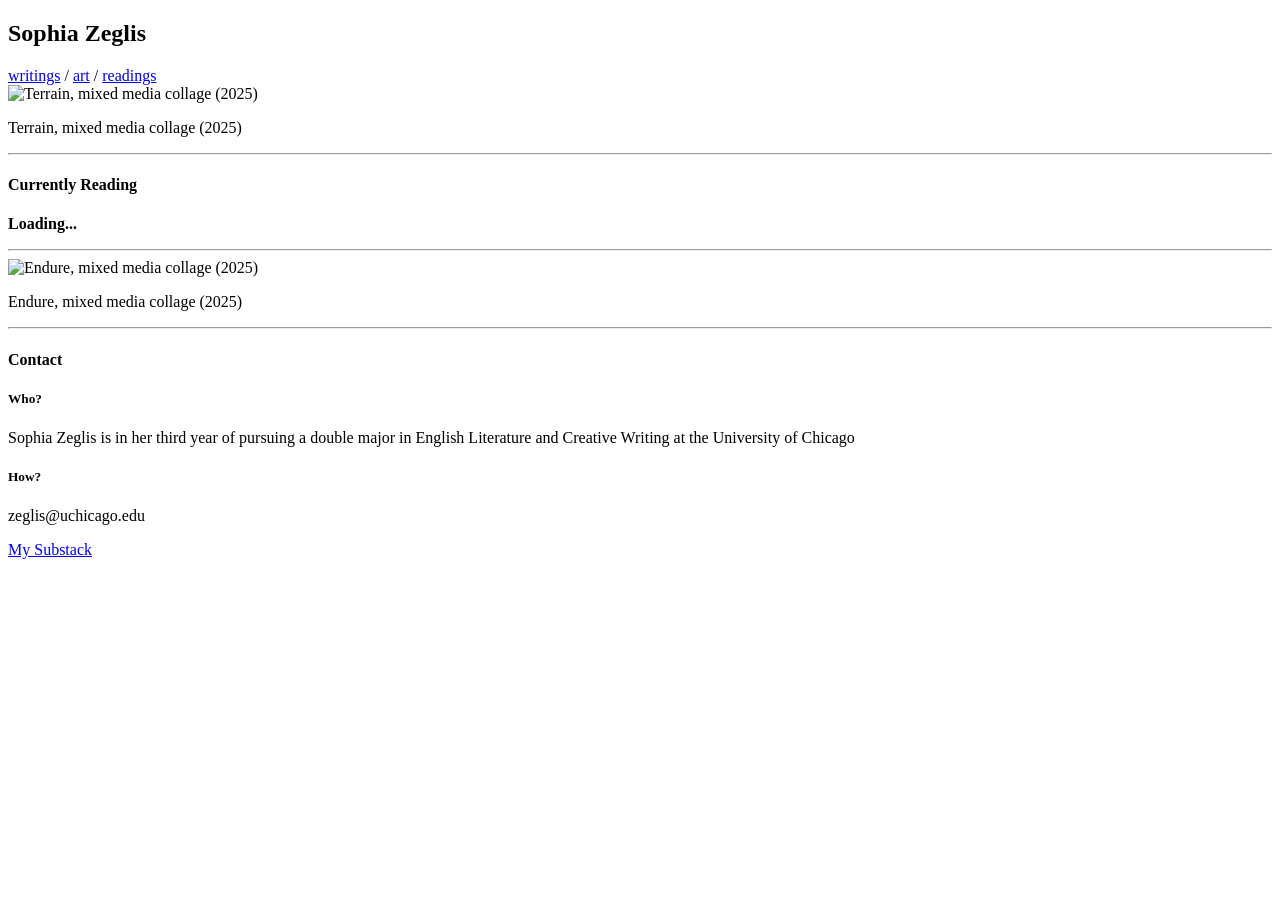
==== index.html @ c7559dae "Add website with responsive artwork gallery" ====
<!doctype html>
<html lang="en">
<head>
  <meta charset="utf-8">
  <meta name="viewport" content="width=device-width, initial-scale=1">
  <title>Sophia Zeglis</title>
  <link rel="stylesheet" href="main.css">
</head>
<body>

  <!-- Header -->
  <div class="site-header">
    <h2>Sophia Zeglis</h2>
    <nav>
      <a href="writings.html">writings</a> / <a href="art.html">art</a> / <a href="readings.html">readings</a>
    </nav>
  </div>

  <!-- Artwork -->
  <div class="image-wrapper">
    <img src="https://i.imgur.com/75W42rY.jpeg"
         alt="Terrain, mixed media collage (2025)"
         class="full-width-img">
    <p class="image-caption">Terrain, mixed media collage (2025)</p>
  </div>

  <hr>

  <!-- Currently Reading Section -->
  <div class="section-bar bar-dark">
    <h4>Currently Reading</h4>
  </div>

  <div class="content-block-left" id="currently-reading">
    <p><strong>Loading...</strong></p>
  </div>

  <hr>

  <!-- Artwork -->
  <div class="image-wrapper">
    <img src="https://i.imgur.com/TRMEMPQ.jpeg"
         alt="Endure, mixed media collage (2025)"
         class="full-width-img">
    <p class="image-caption">Endure, mixed media collage (2025)</p>
  </div>

  <hr>

  <!-- Contact Section -->
  <div class="section-bar bar-light">
    <h4>Contact</h4>
  </div>

  <div class="content-block">
    <h5 class="mb-small">Who?</h5>
    <p class="mb-medium">
      Sophia Zeglis is in her third year of pursuing a double major in English Literature 
      and Creative Writing at the University of Chicago
    </p>

    <h5 class="mb-small">How?</h5>
    <p class="mb-small">zeglis@uchicago.edu</p>
    <p>
      <a href="https://myhandinthecircle.substack.com/?utm_source=substack&utm_medium=web&utm_campaign=substack_profile"
         target="_blank" rel="noopener noreferrer">
        My Substack
      </a>
    </p>
  </div>

  <!-- Script to load latest reading -->
  <script>
    fetch('readings.html')
      .then(r => r.text())
      .then(html => {
        const doc = new DOMParser().parseFromString(html, 'text/html');
        const latest = doc.querySelector('.reading-entry');
        
        if (latest) {
          const container = document.getElementById('currently-reading');
          const title = latest.querySelector('p:first-of-type');
          const quote = latest.querySelector('blockquote');
          
          let content = '';
          if (title) {
            content += `<p class="mb-small"><strong>${title.innerHTML}</strong></p>`;
          }
          if (quote) {
            content += `<blockquote class="left-align">${quote.innerHTML}</blockquote>`;
          }
          
          container.innerHTML = content;
        }
      })
      .catch(err => console.error('Failed to load reading:', err));
  </script>

</body>
</html>
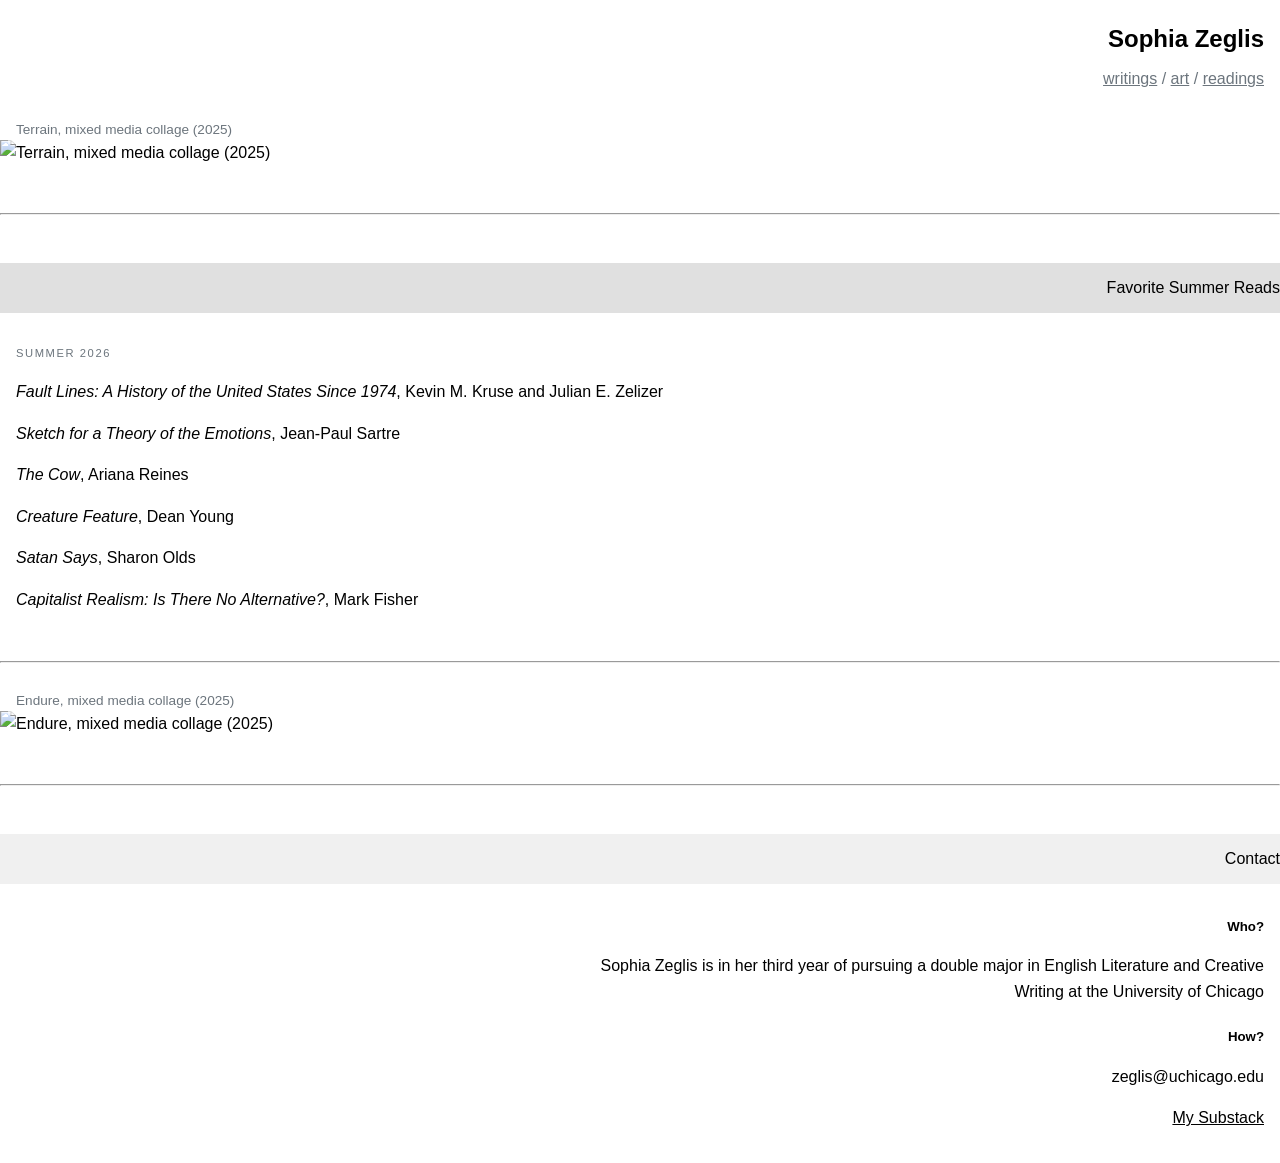
==== commit 08be0b51: "Show latest reading list on homepage" ====
--- a/index.html
+++ b/index.html
@@ -26,9 +26,9 @@
 
   <hr>
 
-  <!-- Currently Reading Section -->
+  <!-- Latest Reading Section -->
   <div class="section-bar bar-dark">
-    <h4>Currently Reading</h4>
+    <h4 id="latest-reading-heading">Latest Reads</h4>
   </div>
 
   <div class="content-block-left" id="currently-reading">
@@ -69,7 +69,7 @@
     </p>
   </div>
 
-  <!-- Script to load latest reading -->
+  <!-- Script to load latest reading list -->
   <script>
     fetch('readings.html')
       .then(r => r.text())
@@ -79,18 +79,13 @@
         
         if (latest) {
           const container = document.getElementById('currently-reading');
-          const title = latest.querySelector('p:first-of-type');
-          const quote = latest.querySelector('blockquote');
-          
-          let content = '';
-          if (title) {
-            content += `<p class="mb-small"><strong>${title.innerHTML}</strong></p>`;
+          const heading = document.getElementById('latest-reading-heading');
+
+          if (latest.dataset.heading) {
+            heading.textContent = latest.dataset.heading;
           }
-          if (quote) {
-            content += `<blockquote class="left-align">${quote.innerHTML}</blockquote>`;
-          }
-          
-          container.innerHTML = content;
+
+          container.innerHTML = latest.innerHTML;
         }
       })
       .catch(err => console.error('Failed to load reading:', err));
--- a/main.css
+++ b/main.css
@@ -0,0 +1,298 @@
+/* === Base Styles === */
+body {
+  margin: 0;
+  padding: 0;
+  font-family: Helvetica, Arial, sans-serif;
+  line-height: 1.6;
+}
+
+* {
+  font-family: Helvetica, Arial, sans-serif;
+}
+
+pre {
+  font-family: Helvetica, Arial, sans-serif;
+}
+
+a {
+  color: inherit;
+  text-decoration: underline;
+}
+
+a:hover {
+  color: #343a40;
+}
+
+hr {
+  margin: 3rem 0;
+}
+
+/* === All Headings Right-Aligned === */
+h1, h2, h3, h4, h5, h6 {
+  text-align: right;
+  font-family: Helvetica, Arial, sans-serif;
+}
+
+/* === Layout === */
+.right-align {
+  text-align: right;
+}
+
+.left-align {
+  text-align: left;
+}
+
+/* === Header & Navigation === */
+.site-header {
+  text-align: right;
+  padding-right: 1rem;
+  margin-bottom: 3rem;
+}
+
+.site-header h2 {
+  margin-bottom: 0.5rem;
+}
+
+.site-header nav {
+  color: #6c757d;
+}
+
+/* === Full-Width Elements === */
+.image-wrapper {
+  position: relative;
+  margin: 0;
+  padding: 0;
+  margin-bottom: 2rem;
+  width: 100%;
+}
+
+.full-width-img {
+  width: 100%;
+  height: auto;
+  display: block;
+  margin: 0;
+  padding: 0;
+}
+
+.image-caption {
+  position: absolute;
+  bottom: 0.5rem;
+  left: 0.5rem;
+  font-size: 0.85rem;
+  color: #6c757d;
+  background-color: rgba(255, 255, 255, 0.6);
+  padding: 0.2rem 0.5rem;
+}
+
+/* === Section Bars === */
+.section-bar {
+  width: 100%;
+  padding: 0.75rem 0;
+  margin-bottom: 2rem;
+  text-align: right;
+  padding-right: 1rem;
+}
+
+.section-bar h4,
+.section-bar h5,
+.section-bar h6 {
+  margin: 0;
+  font-weight: 500;
+  text-align: right;
+  font-family: Helvetica, Arial, sans-serif;
+}
+
+.bar-dark {
+  background-color: #e0e0e0;
+}
+
+.bar-light {
+  background-color: #f0f0f0;
+}
+
+.bar-subtle h6 {
+  font-size: 0.75rem;
+  letter-spacing: 0.12em;
+  color: #6c757d;
+}
+
+/* === Content Blocks === */
+.content-block {
+  max-width: 700px;
+  margin: 0 1rem 2rem auto;
+  text-align: right;
+}
+
+.content-block-left {
+  max-width: 700px;
+  margin: 0 auto 2rem 1rem;
+  text-align: left;
+}
+
+/* === Writing Entries === */
+.entry {
+  max-width: 700px;
+  margin: 0 1rem 1.75rem auto;
+  text-align: right;
+}
+
+.entry h5 {
+  font-weight: 500;
+  margin-bottom: 0.15rem;
+  text-align: right;
+  font-family: Helvetica, Arial, sans-serif;
+}
+
+.entry .meta {
+  font-size: 0.85rem;
+  color: #6c757d;
+}
+
+/* === Reading Entries === */
+.reading-entry {
+  max-width: 800px;
+  margin: 0 auto 4rem 1rem;
+}
+
+.reading-entry p:first-of-type {
+  font-size: 1.1rem;
+  font-weight: 500;
+  margin-bottom: 0.5rem;
+}
+
+.reading-meta {
+  font-size: 0.7rem;
+  letter-spacing: 0.14em;
+  color: #6c757d;
+  text-transform: uppercase;
+  margin-bottom: 0.75rem;
+}
+
+blockquote {
+  max-width: 700px;
+  margin: 0 auto 1.5rem 1rem;
+  border-left: 3px solid #ccc;
+  padding-left: 1rem;
+  font-style: italic;
+  color: #333;
+}
+
+.reading-note {
+  max-width: 640px;
+  margin: 0 auto 1rem 2.25rem;
+  font-size: 0.95rem;
+  color: #555;
+}
+
+.reading-note-italic {
+  max-width: 700px;
+  margin: 0 auto 1rem 1rem;
+  font-style: italic;
+  color: #666;
+}
+
+/* === Individual Piece Pages === */
+.piece {
+  margin: 0;
+  padding: 2rem;
+}
+
+.piece-title {
+  text-align: right;
+  margin-bottom: 2rem;
+}
+
+.piece-title h3,
+.piece-title h4 {
+  font-weight: 500;
+  margin: 0;
+  text-align: right;
+  font-family: Helvetica, Arial, sans-serif;
+}
+
+.piece-title .meta {
+  font-size: 0.85rem;
+  color: #6c757d;
+  text-align: right;
+}
+
+.piece-title .meta pre {
+  text-align: right;
+  font-family: Helvetica, Arial, sans-serif;
+  margin: 0;
+  white-space: pre-wrap;
+}
+
+.piece-text {
+  text-align: left;
+  width: 100%;
+  margin: 0;
+  padding-left: 0;
+}
+
+.piece-text iframe {
+  width: 100%;
+  height: 80vh;
+  border: none;
+  margin-top: 1rem;
+}
+
+/* === Utility Classes === */
+.text-muted {
+  color: #6c757d;
+}
+
+.mb-small {
+  margin-bottom: 0.5rem;
+}
+
+.mb-medium {
+  margin-bottom: 1rem;
+}
+
+.mb-large {
+  margin-bottom: 2rem;
+}
+
+/* === Mobile Responsive === */
+@media (max-width: 768px) {
+  .site-header {
+    padding-right: 0.5rem;
+    margin-bottom: 2rem;
+  }
+
+  .site-header h2 {
+    font-size: 1.5rem;
+  }
+
+  .section-bar {
+    padding-right: 0.5rem;
+  }
+
+  .content-block,
+  .content-block-left,
+  .entry,
+  .reading-entry {
+    margin-left: 0.5rem;
+    margin-right: 0.5rem;
+  }
+
+  .piece {
+    padding: 1rem;
+  }
+
+  .piece-title h3,
+  .piece-title h4 {
+    font-size: 1.25rem;
+  }
+
+  blockquote {
+    margin-left: 0.5rem;
+    margin-right: 0.5rem;
+  }
+
+  .reading-note {
+    margin-left: 1rem;
+    margin-right: 0.5rem;
+  }
+}
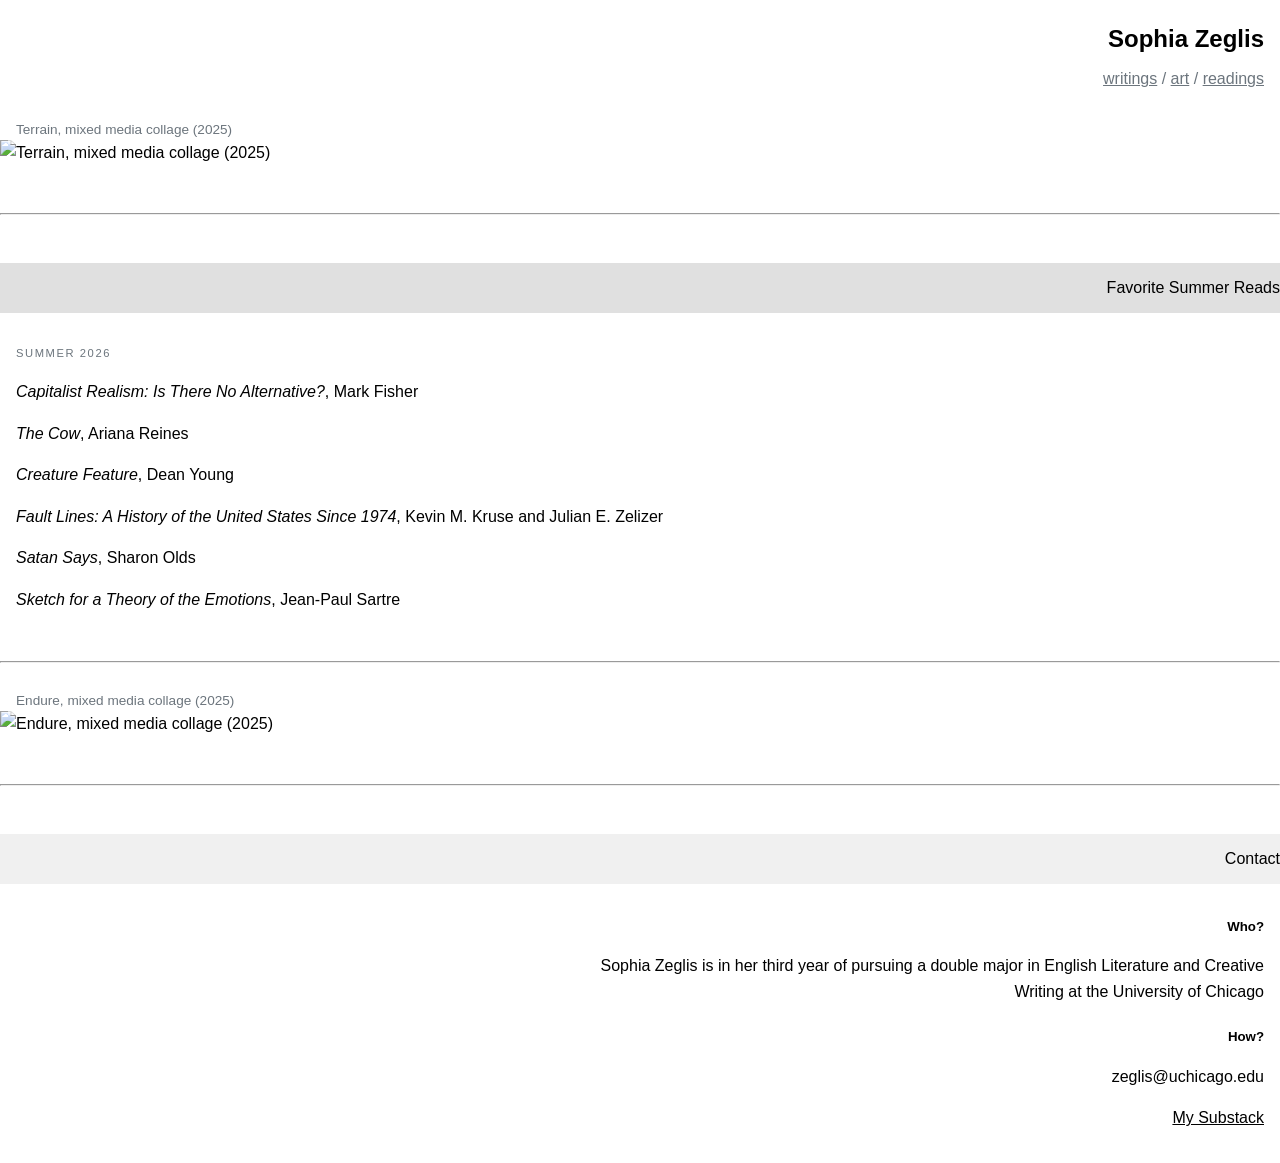
==== commit d44be2e6: "Refresh homepage reading styles" ====
--- a/index.html
+++ b/index.html
@@ -4,7 +4,7 @@
   <meta charset="utf-8">
   <meta name="viewport" content="width=device-width, initial-scale=1">
   <title>Sophia Zeglis</title>
-  <link rel="stylesheet" href="main.css">
+  <link rel="stylesheet" href="main.css?v=20260901-2">
 </head>
 <body>
 
--- a/main.css
+++ b/main.css
@@ -154,7 +154,7 @@
   margin: 0 auto 4rem 1rem;
 }
 
-.reading-entry p:first-of-type {
+.reading-entry:not(.reading-list) > p:first-of-type {
   font-size: 1.1rem;
   font-weight: 500;
   margin-bottom: 0.5rem;
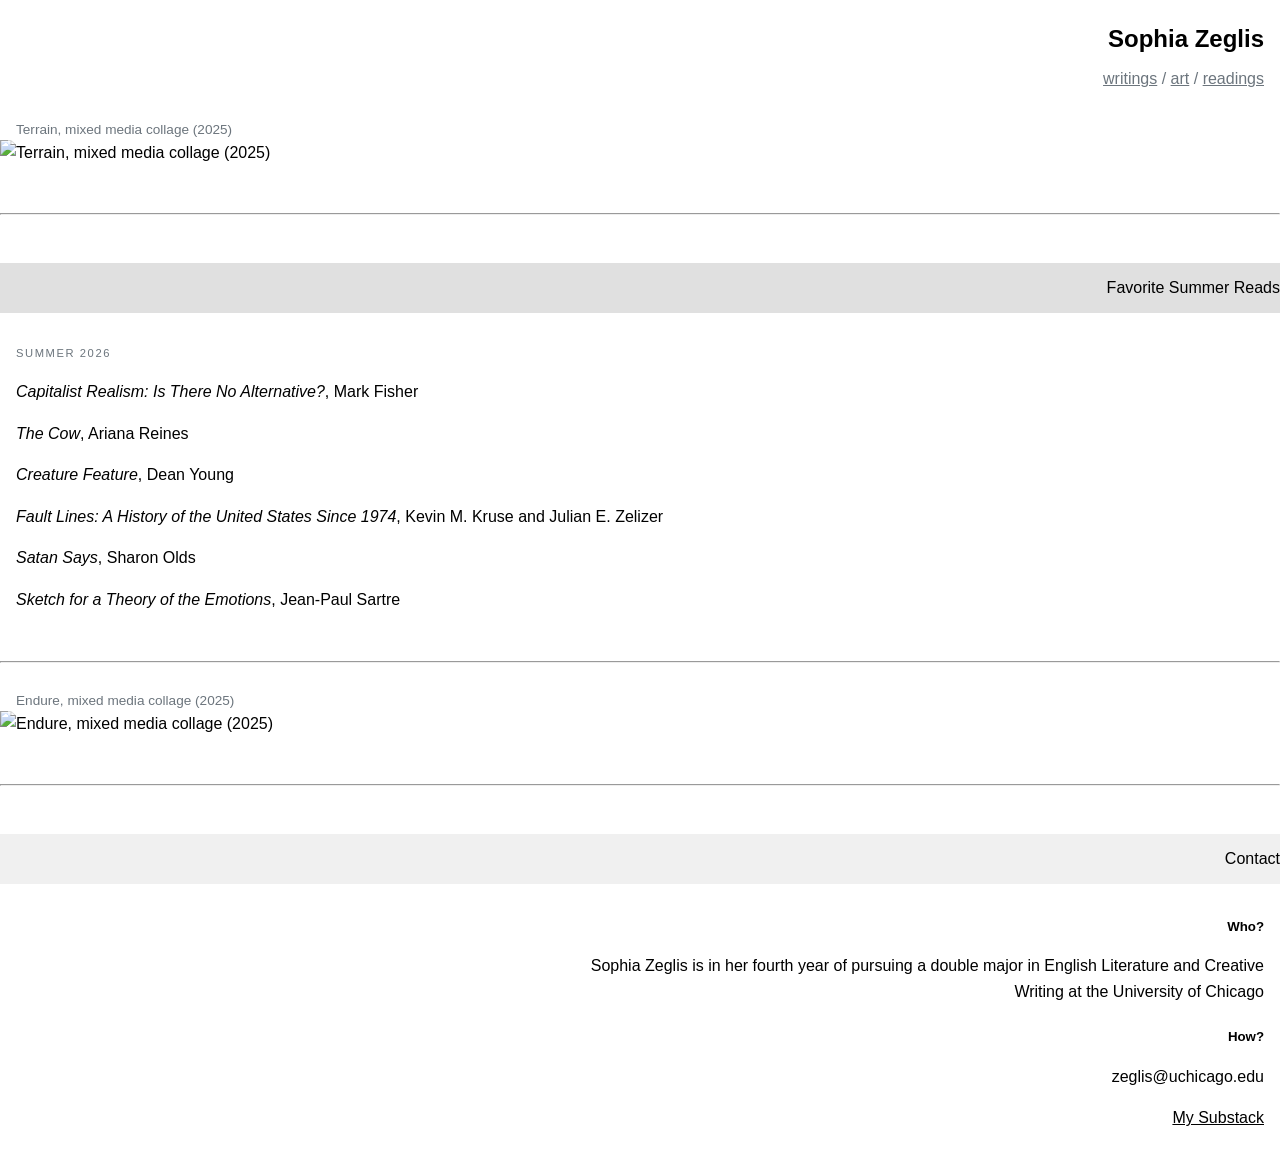
==== commit b2760a19: "Update bio to fourth year" ====
--- a/index.html
+++ b/index.html
@@ -55,7 +55,7 @@
   <div class="content-block">
     <h5 class="mb-small">Who?</h5>
     <p class="mb-medium">
-      Sophia Zeglis is in her third year of pursuing a double major in English Literature 
+      Sophia Zeglis is in her fourth year of pursuing a double major in English Literature
       and Creative Writing at the University of Chicago
     </p>
 
